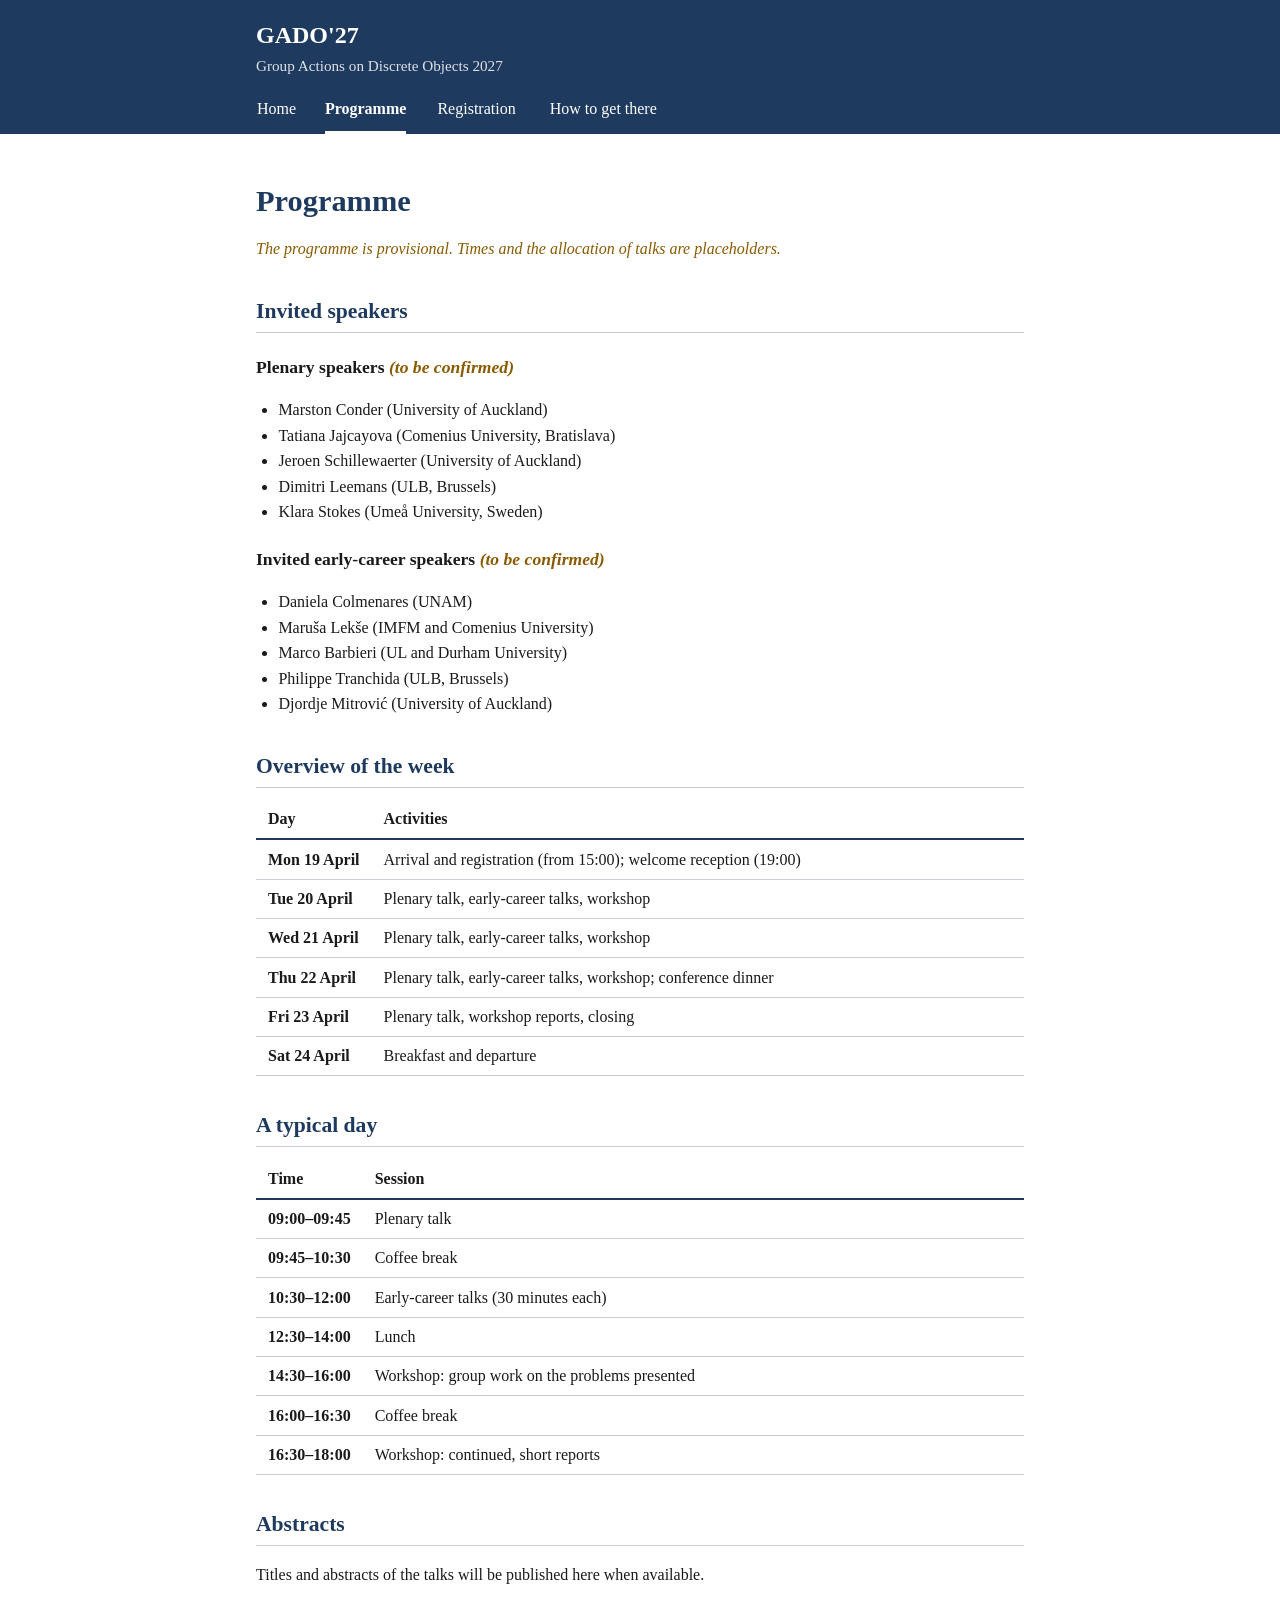
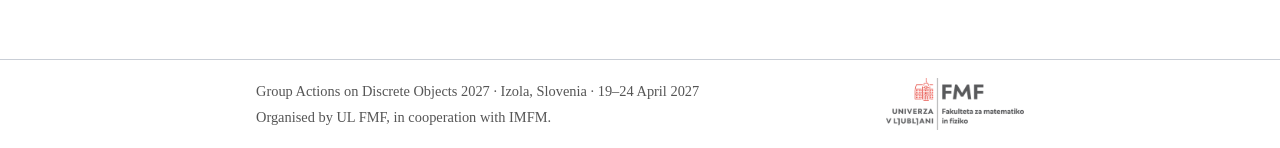
==== programme.html @ 408ad162 "first version" ====
<!DOCTYPE html>
<html lang="en">
<head>
<meta charset="utf-8">
<meta name="viewport" content="width=device-width, initial-scale=1">
<title>Programme · GADO'27</title>
<meta name="description" content="Group Actions on Discrete Objects 2027 (GADO'27), Izola, Slovenia, 19–24 April 2027.">
<link rel="stylesheet" href="style.css">
</head>
<body>
<header class="site-header">
  <div class="wrap">
    <p class="site-title">GADO'27 <span>Group Actions on Discrete Objects 2027</span></p>
  </div>
  <nav class="wrap" aria-label="Main">
    <ul><li><a href="index.html" data-text="Home">Home</a></li><li><a href="programme.html" aria-current="page" data-text="Programme">Programme</a></li><li><a href="registration.html" data-text="Registration">Registration</a></li><li><a href="travel.html" data-text="How to get there">How to get there</a></li></ul>
  </nav>
</header>
<main class="wrap">

<h1>Programme</h1>
<p class="tba">The programme is provisional. Times and the allocation of talks are placeholders.</p>

<h2>Invited speakers</h2>
<h3>Plenary speakers <span class="tba">(to be confirmed)</span></h3>
<ul>
  <li>Marston Conder (University of Auckland)</li>
  <li>Tatiana Jajcayova (Comenius University, Bratislava)</li>
  <li>Jeroen Schillewaerter (University of Auckland)</li>
  <li>Dimitri Leemans (ULB, Brussels)</li>
  <li>Klara Stokes (Umeå University, Sweden)</li>
</ul>
<h3>Invited early-career speakers <span class="tba">(to be confirmed)</span></h3>
<ul>
  <li>Daniela Colmenares (UNAM)</li>
  <li>Maruša Lekše (IMFM and Comenius University)</li>
  <li>Marco Barbieri (UL and Durham University)</li>
  <li>Philippe Tranchida (ULB, Brussels)</li>
  <li>Djordje Mitrović (University of Auckland)</li>
</ul>

<h2>Overview of the week</h2>
<table>
  <thead><tr><th scope="col">Day</th><th scope="col">Activities</th></tr></thead>
  <tbody>
    <tr><th scope="row">Mon 19 April</th><td>Arrival and registration (from 15:00); welcome reception (19:00)</td></tr>
    <tr><th scope="row">Tue 20 April</th><td>Plenary talk, early-career talks, workshop</td></tr>
    <tr><th scope="row">Wed 21 April</th><td>Plenary talk, early-career talks, workshop</td></tr>
    <tr><th scope="row">Thu 22 April</th><td>Plenary talk, early-career talks, workshop; conference dinner</td></tr>
    <tr><th scope="row">Fri 23 April</th><td>Plenary talk, workshop reports, closing</td></tr>
    <tr><th scope="row">Sat 24 April</th><td>Breakfast and departure</td></tr>
  </tbody>
</table>

<h2>A typical day</h2>
<table>
  <thead><tr><th scope="col">Time</th><th scope="col">Session</th></tr></thead>
  <tbody>
    <tr><th scope="row">09:00&ndash;09:45</th><td>Plenary talk</td></tr>
    <tr><th scope="row">09:45&ndash;10:30</th><td>Coffee break</td></tr>
    <tr><th scope="row">10:30&ndash;12:00</th><td>Early-career talks (30 minutes each)</td></tr>
    <tr><th scope="row">12:30&ndash;14:00</th><td>Lunch</td></tr>
    <tr><th scope="row">14:30&ndash;16:00</th><td>Workshop: group work on the problems presented</td></tr>
    <tr><th scope="row">16:00&ndash;16:30</th><td>Coffee break</td></tr>
    <tr><th scope="row">16:30&ndash;18:00</th><td>Workshop: continued, short reports</td></tr>
  </tbody>
</table>

<h2>Abstracts</h2>
<p>Titles and abstracts of the talks will be published here when available.</p>

</main>
<footer class="site-footer">
  <div class="wrap footer-inner">
    <div>
      <p>Group Actions on Discrete Objects 2027 &middot; Izola, Slovenia &middot; 19&ndash;24 April 2027</p>
      <p>Organised by UL FMF, in cooperation with IMFM.</p>
    </div>
    <a class="footer-logo" href="https://www.fmf.uni-lj.si/" title="Faculty of Mathematics and Physics, University of Ljubljana">
      <img src="images/fmf-logo-small.png" alt="University of Ljubljana, Faculty of Mathematics and Physics (FMF)" width="360" height="136">
    </a>
  </div>
</footer>
</body>
</html>
---- style.css ----
/* GADO'27: plain, academic style */
:root {
  --text: #1a1a1a;
  --muted: #555;
  --accent: #1f3a5f;
  --accent-light: #e8edf4;
  --rule: #c9ced6;
  --bg: #ffffff;
}

* { box-sizing: border-box; }

html { font-size: 100%; }

body {
  margin: 0;
  background: var(--bg);
  color: var(--text);
  font-family: Georgia, "Times New Roman", Times, serif;
  line-height: 1.6;
}

.wrap {
  max-width: 50rem;
  margin: 0 auto;
  padding: 0 1rem;
}

/* Header and navigation */
.site-header {
  background: var(--accent);
  color: #fff;
}

.site-title {
  margin: 0;
  padding: 1rem 0 0.5rem;
  font-size: 1.5rem;
  font-weight: bold;
}

.site-title span {
  display: block;
  font-size: 0.95rem;
  font-weight: normal;
  opacity: 0.85;
}

nav ul {
  list-style: none;
  margin: 0;
  padding: 0;
  display: flex;
  flex-wrap: wrap;
  column-gap: 1.75rem;
}

nav a {
  display: block;
  padding: 0.6rem 0;
  text-align: center;
  color: #fff;
  text-decoration: none;
  border-bottom: 3px solid transparent;
}

nav a:hover,
nav a:focus {
  border-bottom-color: rgba(255, 255, 255, 0.6);
}

/* Reserve the width of the bold text, so that making the active tab bold
   does not change its width or move the other tabs. */
nav a::after {
  content: attr(data-text);
  display: block;
  height: 0;
  overflow: hidden;
  visibility: hidden;
  font-weight: bold;
}

nav a[aria-current="page"] {
  border-bottom-color: #fff;
  font-weight: bold;
}

/* Content */
/* main.wrap, so that this wins over the .wrap padding above */
main.wrap { padding-top: 2.5rem; padding-bottom: 3.5rem; }

h1 { font-size: 1.9rem; line-height: 1.25; margin: 0.5rem 0 0.5rem; color: var(--accent); }
h2 { font-size: 1.35rem; margin: 2rem 0 0.5rem; padding-bottom: 0.2rem; border-bottom: 1px solid var(--rule); color: var(--accent); }
h3 { font-size: 1.1rem; margin: 1.25rem 0 0.25rem; }

.lead { font-size: 1.2rem; color: var(--muted); margin-top: 0; }

a { color: var(--accent); }
a:hover, a:focus { text-decoration-thickness: 2px; }

figure { margin: 1.5rem 0; }
figure img { display: block; width: 100%; height: auto; border: 1px solid var(--rule); }
figcaption { font-size: 0.9rem; color: var(--muted); margin-top: 0.3rem; }


/* Intro: title on the left, a small striped panel with the image on the right.
   The stripes are a CSS background, so they stretch with the panel while the
   image itself stays centred and keeps its proportions. */
.intro {
  display: flex;
  align-items: center;
  justify-content: space-between;
  gap: 2rem;
  margin-bottom: 1.5rem;
}
.intro-text { flex: 1 1 auto; }
.hero {
  flex: 0 0 15rem;
  display: flex;
  justify-content: center;
  margin: 0;
  padding: 0.75rem;
  border: 1px solid var(--rule);
  background:
    repeating-linear-gradient(
      135deg,
      #e3eaf3 0, #e3eaf3 24px,
      #f4f6fa 24px, #f4f6fa 48px,
      #ece3df 48px, #ece3df 72px,
      #f4f6fa 72px, #f4f6fa 96px
    );
}
.hero img {
  width: 100%;
  max-width: 100%;
  height: auto;
  border: 0;
}

ul { padding-left: 1.4rem; }

/* Facts list */
.facts {
  display: grid;
  grid-template-columns: max-content 1fr;
  gap: 0.3rem 1.5rem;
  margin: 1.5rem 0;
  padding: 1rem;
  background: var(--accent-light);
}
.facts dt { font-weight: bold; }
.facts dd { margin: 0; }

/* Tables */
table { border-collapse: collapse; width: 100%; margin: 0.75rem 0; }
th, td { text-align: left; vertical-align: top; padding: 0.4rem 0.75rem; border-bottom: 1px solid var(--rule); }
thead th { border-bottom: 2px solid var(--accent); }
tbody th { white-space: nowrap; font-weight: bold; width: 1%; }

/* Placeholder notes */
.tba { color: #8a5a00; font-style: italic; }

/* Footer */
.site-footer {
  border-top: 1px solid var(--rule);
  color: var(--muted);
  font-size: 0.9rem;
  padding: 1rem 0;
}
.site-footer p { margin: 0.2rem 0; }
.footer-inner {
  display: flex;
  align-items: center;
  justify-content: space-between;
  gap: 1.5rem;
}
.footer-logo { flex: 0 0 auto; line-height: 0; }
.footer-logo img { height: 3.25rem; width: auto; }

@media (max-width: 36rem) {
  .facts { grid-template-columns: 1fr; gap: 0; }
  .facts dd { margin-bottom: 0.6rem; }
  tbody th { white-space: normal; }
  .footer-inner { flex-direction: column; align-items: flex-start; }
  .intro { flex-direction: column; align-items: stretch; gap: 1rem; }
  .hero { flex-basis: auto; align-self: center; width: 70%; }
}

@media print {
  .site-header { background: none; color: #000; }
  nav { display: none; }
}
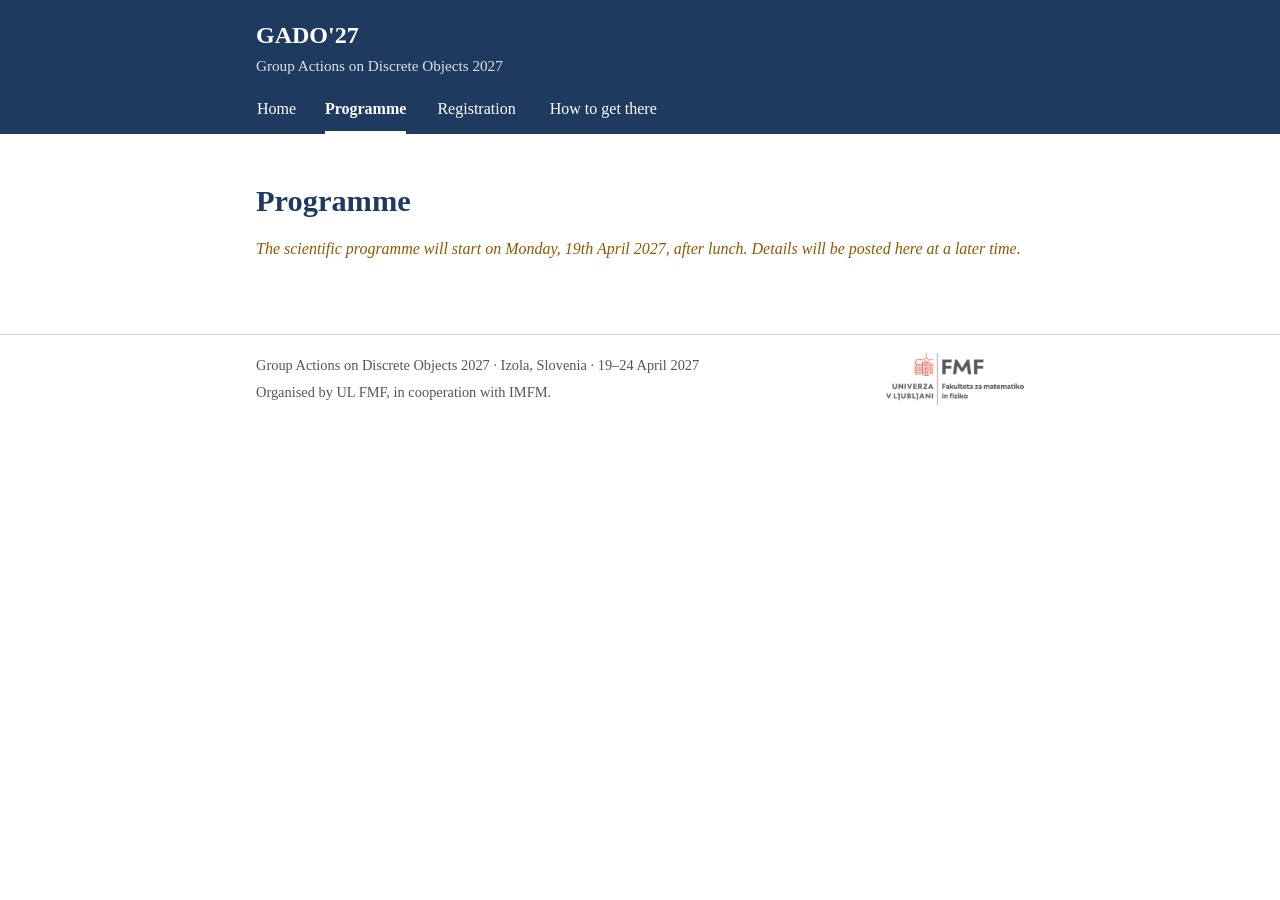
==== commit 4bca1cda: "Human changes after Claude" ====
--- a/programme.html
+++ b/programme.html
@@ -19,6 +19,8 @@
 <main class="wrap">
 
 <h1>Programme</h1>
+<p class="tba">The scientific programme will start on Monday, 19th April 2027, after lunch. Details will be posted here at a later time. </p>
+<!--
 <p class="tba">The programme is provisional. Times and the allocation of talks are placeholders.</p>
 
 <h2>Invited speakers</h2>
@@ -68,6 +70,7 @@
 
 <h2>Abstracts</h2>
 <p>Titles and abstracts of the talks will be published here when available.</p>
+-->
 
 </main>
 <footer class="site-footer">
